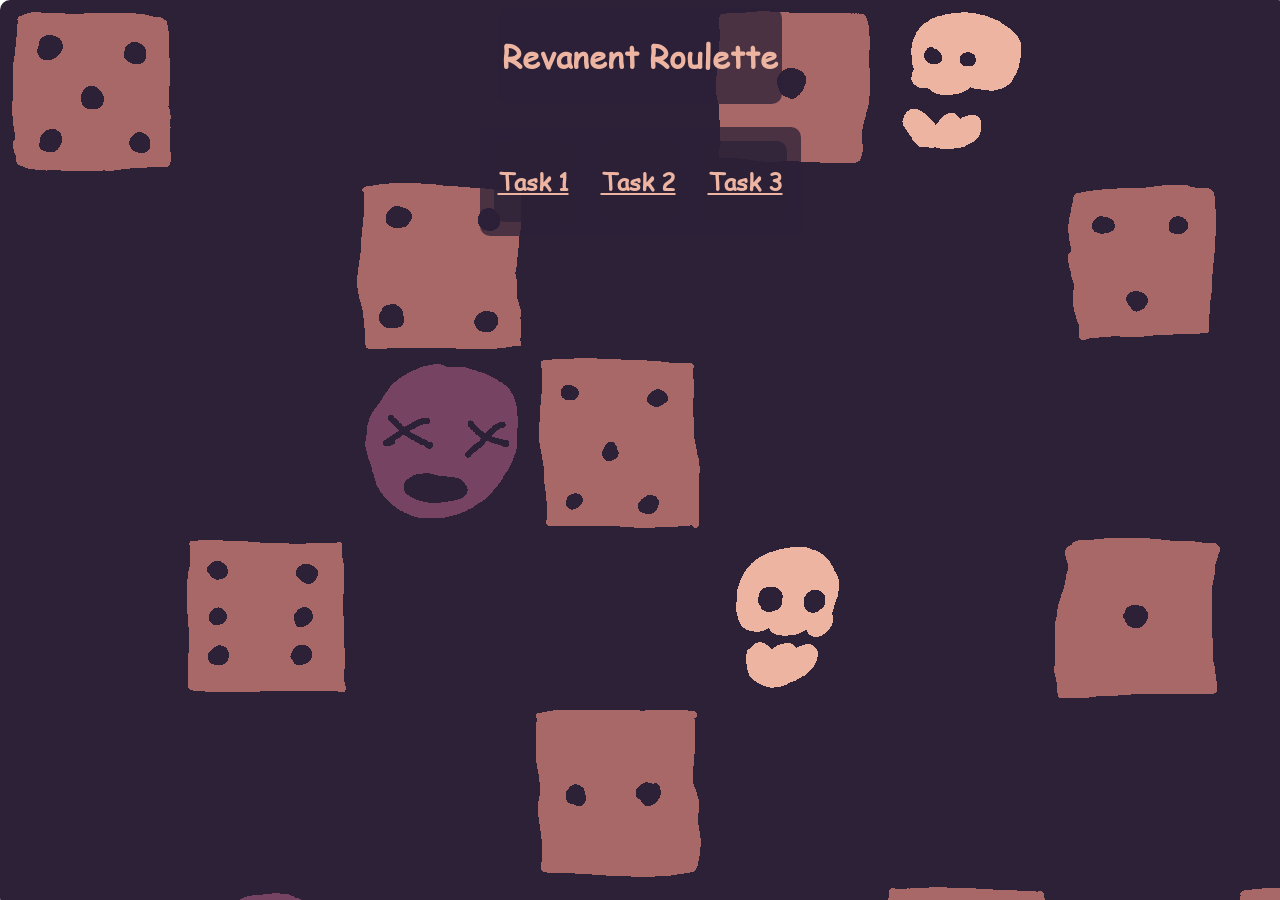
==== index.html @ b3f4e387 "made text box darker" ====
<!DOCTYPE html>
<html lang="en">
<head>
  <style type="text/css">BODY {overflow-x: hidden;}</style>
    <meta charset="UTF-8">
    <meta name="viewport" content="width=device-width, initial-scale=1.0">
    <title>Website</title>
    <link href="./reference/style.css" rel="stylesheet" type="text/css" media="all">
</head>
<body>
    <div class="bg"></div>
    <div class="tilt"><h1>Revanent Roulette</h1></div>
    <br>

      <div class="container" style="display: flex; gap: 4px; align-items: flex-start;">
        <div class="span"> <a href="task1.html" ><h2>Task 1</h2></a> </div>
        <div class="span"> <a href="WIP.html" ><h2>Task 2</h2></a> </div>
        <div class="span"> <a href="WIP.html" ><h2>Task 3</h2></a> </div>
      </div>

</body>
</html>
---- reference/style.css ----
@font-face {
    font-family: 'ComicSansMS';
    src: url('ComicSansMS.ttf') format('truetype');
    font-weight: normal;
    font-style: normal;
}

body {
    font-family: 'ComicSansMS', 'ComicSansMS', cursive, sans-serif;
    color: #edb4a1;
    text-align: center;
    border-radius: 8px;
}

a,
a:visited,
a:hover,
a:active {
    color: inherit;
}

div {
    background-color: #2c2137be;
    width: fit-content;
    height: fit-content;
    margin: auto;
    border: 4px solid transparent;
    border-radius: 10px
}

.nav-container {
    background-color: #2c2137be;
    display: flex;
    flex-wrap: wrap;
    justify-content: center;
}

@media (max-width: 600px) {
  .container {
    display: flex;
    flex-direction: row;
    flex-wrap: wrap;
    justify-content: center;
  }
  .container div {
    margin: 4px 8px;
  }

  .container h2 {
    font-size: 1em;
  }
}

@media (min-width: 900px) {
  .posey-img {
    width: 400px;
  }
}

.content-block {
  max-width: 300px;
  margin: 0 auto;
}

@media (min-width: 900px) {
  .content-block {
    max-width: 700px;
  }
}

.container {
    margin: 10px;
    width: fit-content;
    height: fit-content;
    margin: auto;
    border: 4px solid transparent;
    border-radius: 10px
}

.container div {
  margin: 10px;
  display: flex;
  flex-direction: row;
  flex-wrap: wrap;
  justify-content: center;
  gap: 10px;
}

                .bg {
            position: fixed;
            top: 0;
            left: 0;
            width: 100%;
            height: 100%;
            z-index: -1;
            background-image: url('bg.png');
            background-size: 1920px 1080px;
            background-repeat: repeat-x: repeat-y;
            background-position: 0 0;
            animation: scrollRight 16s linear infinite;
        }

        @keyframes scrollRight {
            0% { 
                background-position: 0 0; 
            }
            100% { 
                background-position: 1920px 0; 
            }
        }

        .content {
            position: relative;
            z-index: 1;
            color: #2c213744;
            padding: 20px;
        }

.img-sliderighthover {
	-webkit-transition: .5s ease-in-out;
	transition: .5s ease-in-out;
}
  
.img-sliderighthover:hover {
  	margin-left: 30px
}

.img-hearthover {
  transition: all 0.5s;
display: inline-block;
transition: 1s ease;
-webkit-mask-image: url(https://dl.dropbox.com/s/2kih8ox9q2czjeg/pngfind.com-kawaii-transparent-png-621355.png);
-webkit-mask-size: 220%;
-webkit-mask-repeat: no-repeat;
-webkit-mask-position: center;
}

.img-hearthover:hover{
  transition: all 0.5s;
-webkit-mask-image: url(https://dl.dropbox.com/s/2kih8ox9q2czjeg/pngfind.com-kawaii-transparent-png-621355.png);
-webkit-mask-size: 100%;
-webkit-mask-repeat: no-repeat;
-webkit-mask-position: center;
}

.img-starhover {
 transform:rotate(0deg);
transition:0.3s;
}

.img-starhover:hover{
  -webkit-mask-size: 100%;
  transform:rotate(-15deg);
  transition:0.3s;
  max-width: 300px;
}

.scroll-container {
  background-color: transparent;
  overflow-x: auto;
  overflow-y: hidden;
  white-space: nowrap;
  max-width: 300px;
}

@media (min-width: 900px) {
  .scroll-container {
    max-width: 600px;
  }
}

.scroll-container img {
    display: inline-block;
    max-height: 300px;
    width: auto;
    vertical-align: top;
}

@keyframes shake {
  0%   { transform: translate(0, 0); }
  20%  { transform: translate(0, 10px); }
  40%  { transform: translate(0, 0px); }
  60%  { transform: translate(0, 10px); }
  80%  { transform: translate(0, 0); }
  100% { transform: translate(0, 10px); }
}

.shake {
  animation: shake 0.4s ease !important;
}

#container {
    display: flex;
    flex-direction: row;
    flex-wrap: wrap;
    justify-content: center;
    gap: 10px;
}

@media (max-width: 600px) {
  #container {
    flex-direction: column;
    align-items: center;
  }
}
  .container .item {
    padding: 20px;
    border-radius: 6px;
    display: flex;
    flex-direction: column;
    align-items: center;
  }

.img-shakehover:hover {
animation: shake 0.5s; 
animation-iteration-count: infinite; 
-webkit-transition: .5s ease-in; 
} 
 
@keyframes shake {
0% { transform: translate(1px, 1px) rotate(0deg); }
10% { transform: translate(-1px, -2px) rotate(-1deg); }
20% { transform: translate(-3px, 0px) rotate(1deg); }
30% { transform: translate(3px, 2px) rotate(0deg); }
40% { transform: translate(1px, -1px) rotate(1deg); }
50% { transform: translate(-1px, 2px) rotate(-1deg); }
60% { transform: translate(-3px, 1px) rotate(0deg); }
70% { transform: translate(3px, 1px) rotate(-1deg); }
80% { transform: translate(-1px, -1px) rotate(1deg); }
90% { transform: translate(1px, 2px) rotate(0deg); }
100% { transform: translate(1px, -2px) rotate(-1deg); }
} 
 
.img-saturatedhover {
  filter: saturate(100%);
transition: .25s ease-out;
}
  
.img-saturatedhover:hover {
  filter: saturate(200%);
transition: .25s ease-in;
}

.img-infinitebouncehover {
  -webkit-animation-duration: 1s;
  animation-duration: 1s;
  -webkit-animation-fill-mode: both;
  animation-fill-mode: both;
  -webkit-animation-timing-function: ease-in-out;
  animation-timing-function: ease-in-out;
  -webkit-animation-iteration-count: infinite;
  animation-iteration-count: infinite;
}

.img-infinitebouncehover:hover {
  -webkit-animation-name: bounces;
  animation-name: bounces;
}

@-webkit-keyframes bounces {
  0%, 100%, 20%, 50%, 80% {
    -webkit-transform: translateY(0);
    transform: translateY(0);
  }
  40% {
    -webkit-transform: translateY(-30px);
    transform: translateY(-30px);
  }
  60% {
    -webkit-transform: translateY(-15px);
    transform: translateY(-15px);
  }
}

@keyframes bounces {
  0%, 100%, 20%, 50%, 80% {
    -webkit-transform: translateY(0);
    transform: translateY(0);
  }
  40% {
    -webkit-transform: translateY(-30px);
    transform: translateY(-30px);
  }
  60% {
    -webkit-transform: translateY(-15px);
    transform: translateY(-15px);
  }
}

.img-flip:hover {
  transform: scaleX(-1);
}

.container div.text,
.container div.text1,
.container div.text2,
.container div.text3 {
  flex-direction: column;
  align-items: center;
}

.text h2, .text1 h2, .text2 h2, .text3 h2 { margin: 4px 0 0; }

.text::before {
transform: scaleX(0);
transform-origin: bottom right;
}

.text:hover::before {
transform: scaleX(1);
transform-origin: bottom left;
}

.text::before {

content: " ";
display: block;
position: absolute;
top: 0; right: 0; bottom: 0; left: 0;
inset: 0 0 0 0;
background: #c55de3;
z-index: -1;
transition: transform .5s ease;
}

.text {
position: relative;
}

#tilt {
  text-align: center;
  animation: tilt 1s infinite alternate;
}

@keyframes tilt {
  from { transform: rotate(5deg); }
  to { transform: rotate(-5deg); }
}

 .span{ 
   box-shadow: inset 0 0 0 0 #edb4a1; 
   -webkit-transition: all ease 0.5s; 
   -moz-transition: all ease 0.5s; transition: all ease 0.5s;
  }
  
.span:hover { 
    box-shadow: inset 0 50px 0 0 #2c2137; 
    color:#a96868;
  }
.tilt {
  text-align: center;
  animation: tilt 1s infinite alternate;
}

@keyframes tilt {
  from { transform: rotate(5deg); }
  to { transform: rotate(-5deg); }
}

.bounc { 
position: relative;
top: 0;
animation: bounc 0.3s ease infinite alternate;
}

@keyframes bounc {
100% {
top: -.50rem;
}
}
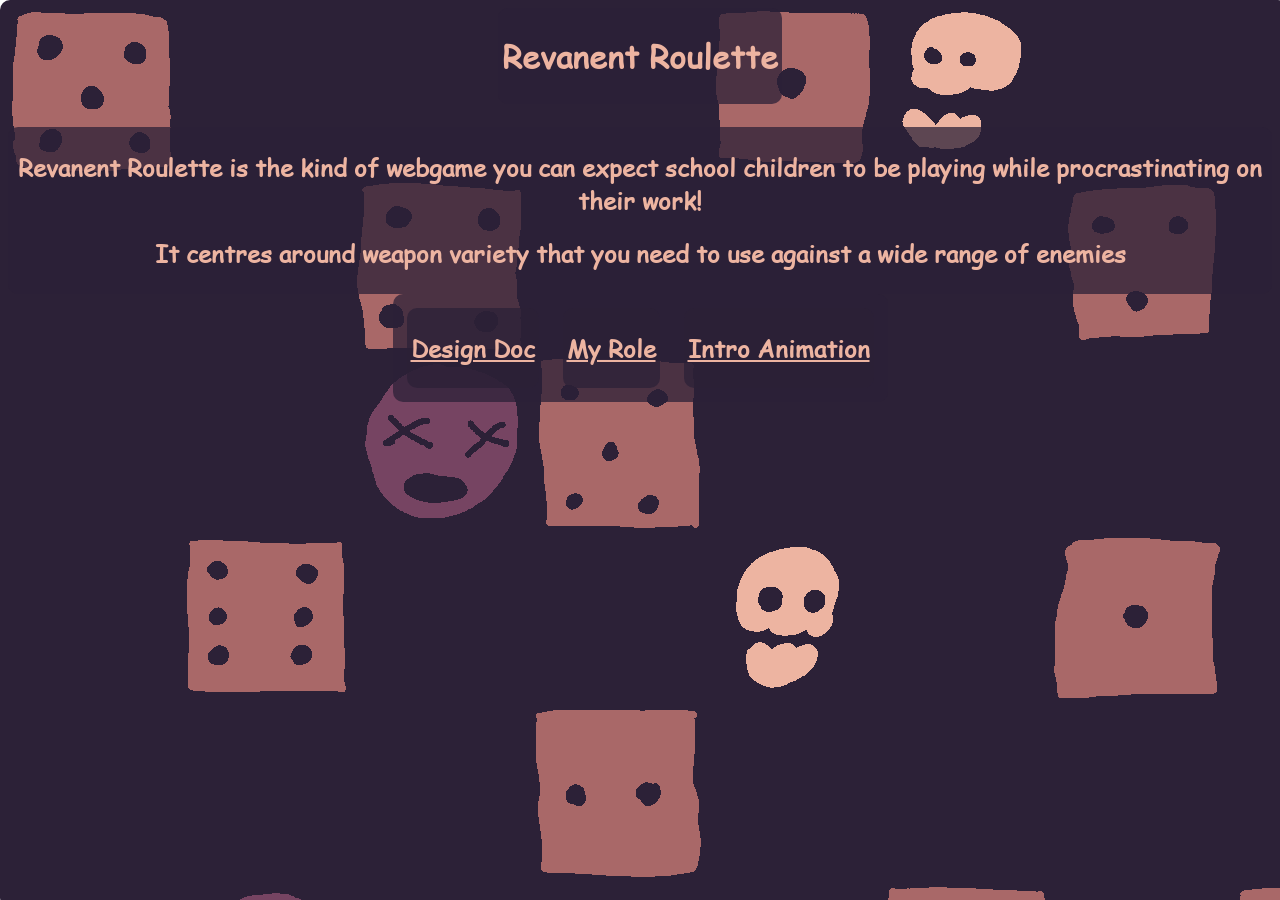
==== commit 2f32a1ec: "3 pages added" ====
--- a/index.html
+++ b/index.html
@@ -12,10 +12,13 @@
     <div class="tilt"><h1>Revanent Roulette</h1></div>
     <br>
 
+    <div><h2>Revanent Roulette is the kind of webgame you can expect school children to be playing while procrastinating on their work!</h2>
+    <h2>It centres around weapon variety that you need to use against a wide range of enemies</h2></div>
+
       <div class="container" style="display: flex; gap: 4px; align-items: flex-start;">
-        <div class="span"> <a href="task1.html" ><h2>Task 1</h2></a> </div>
-        <div class="span"> <a href="WIP.html" ><h2>Task 2</h2></a> </div>
-        <div class="span"> <a href="WIP.html" ><h2>Task 3</h2></a> </div>
+        <div class="span"> <a href="https://docs.google.com/document/d/1i05LZ6_iq0qqceXg2ZMIUScMhoUi9beCXJcJxLMRR4E/edit?usp=sharing" target="_blank"><h2>Design Doc</h2></a> </div>
+        <div class="span"> <a href="task1.html" ><h2>My Role</h2></a> </div>
+        <div class="span"> <a href="intro.html" ><h2>Intro Animation</h2></a> </div>
       </div>
 
 </body>
--- a/reference/style.css
+++ b/reference/style.css
@@ -367,4 +367,10 @@
 100% {
 top: -.50rem;
 }
+}
+.media-stack {
+  display: flex;
+  flex-direction: column;
+  align-items: center;
+  background-color: transparent;
 }
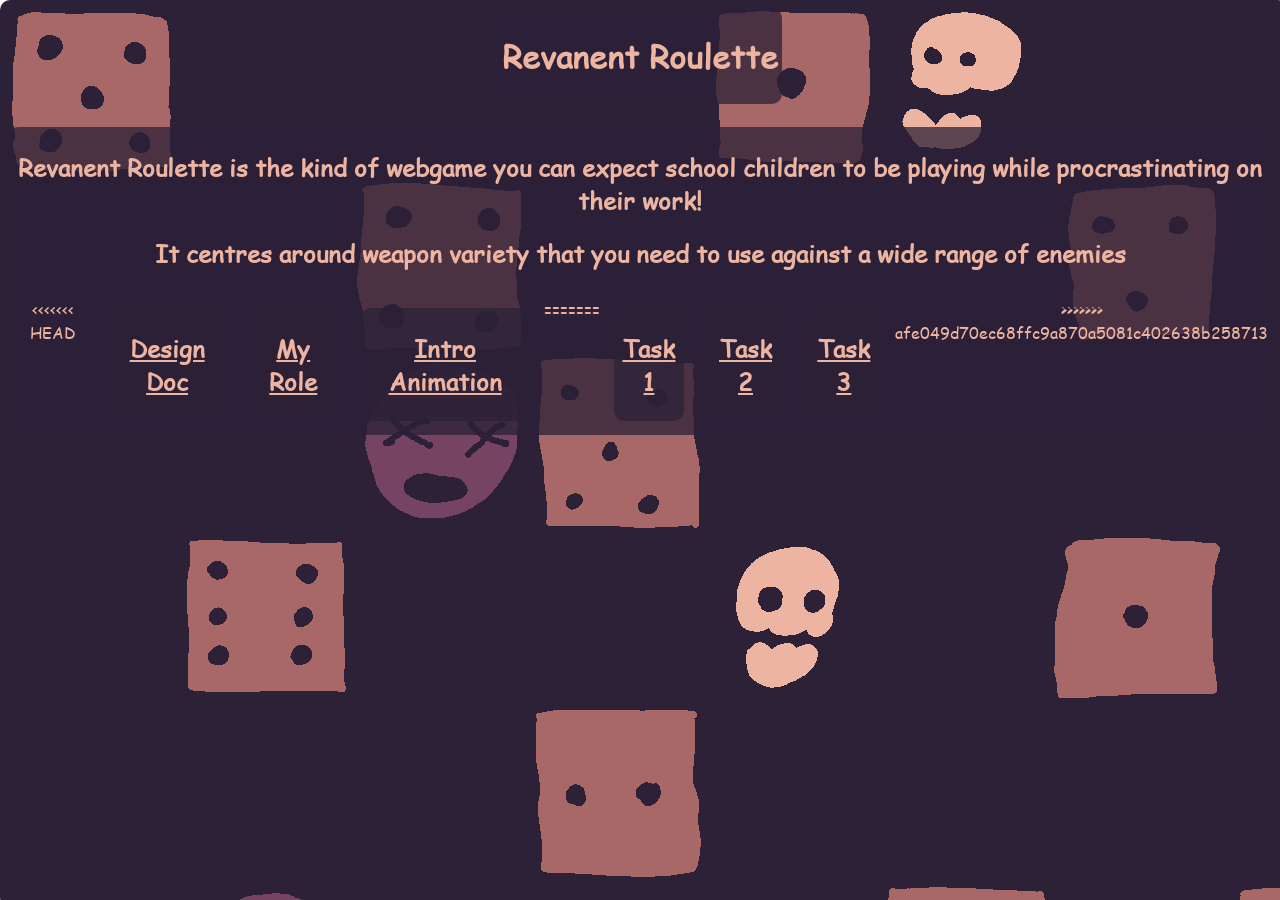
==== commit 7a56a46a: "please" ====
--- a/index.html
+++ b/index.html
@@ -16,9 +16,15 @@
     <h2>It centres around weapon variety that you need to use against a wide range of enemies</h2></div>
 
       <div class="container" style="display: flex; gap: 4px; align-items: flex-start;">
+<<<<<<< HEAD
         <div class="span"> <a href="https://docs.google.com/document/d/1i05LZ6_iq0qqceXg2ZMIUScMhoUi9beCXJcJxLMRR4E/edit?usp=sharing" target="_blank"><h2>Design Doc</h2></a> </div>
         <div class="span"> <a href="task1.html" ><h2>My Role</h2></a> </div>
         <div class="span"> <a href="intro.html" ><h2>Intro Animation</h2></a> </div>
+=======
+        <div class="span"> <a href="task1.html" ><h2>Task 1</h2></a> </div>
+        <div class="span"> <a href="WIP.html" ><h2>Task 2</h2></a> </div>
+        <div class="span"> <a href="WIP.html" ><h2>Task 3</h2></a> </div>
+>>>>>>> afe049d70ec68ffc9a870a5081c402638b258713
       </div>
 
 </body>
--- a/reference/style.css
+++ b/reference/style.css
@@ -367,10 +367,13 @@
 100% {
 top: -.50rem;
 }
+<<<<<<< HEAD
 }
 .media-stack {
   display: flex;
   flex-direction: column;
   align-items: center;
   background-color: transparent;
+=======
+>>>>>>> afe049d70ec68ffc9a870a5081c402638b258713
 }
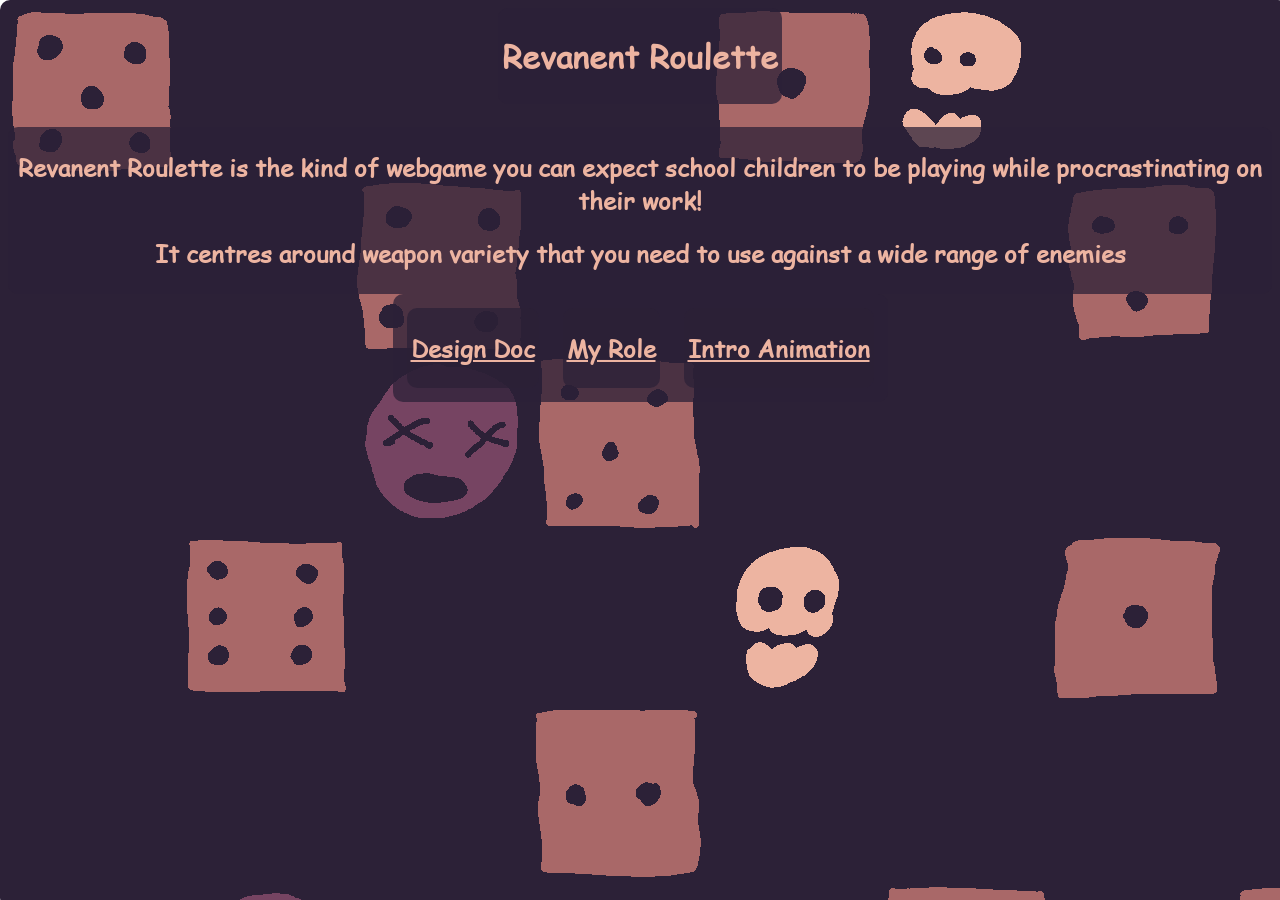
==== commit 5a838405: "please" ====
--- a/index.html
+++ b/index.html
@@ -16,15 +16,9 @@
     <h2>It centres around weapon variety that you need to use against a wide range of enemies</h2></div>
 
       <div class="container" style="display: flex; gap: 4px; align-items: flex-start;">
-<<<<<<< HEAD
         <div class="span"> <a href="https://docs.google.com/document/d/1i05LZ6_iq0qqceXg2ZMIUScMhoUi9beCXJcJxLMRR4E/edit?usp=sharing" target="_blank"><h2>Design Doc</h2></a> </div>
         <div class="span"> <a href="task1.html" ><h2>My Role</h2></a> </div>
         <div class="span"> <a href="intro.html" ><h2>Intro Animation</h2></a> </div>
-=======
-        <div class="span"> <a href="task1.html" ><h2>Task 1</h2></a> </div>
-        <div class="span"> <a href="WIP.html" ><h2>Task 2</h2></a> </div>
-        <div class="span"> <a href="WIP.html" ><h2>Task 3</h2></a> </div>
->>>>>>> afe049d70ec68ffc9a870a5081c402638b258713
       </div>
 
 </body>
--- a/reference/style.css
+++ b/reference/style.css
@@ -367,13 +367,10 @@
 100% {
 top: -.50rem;
 }
-<<<<<<< HEAD
 }
 .media-stack {
   display: flex;
   flex-direction: column;
   align-items: center;
   background-color: transparent;
-=======
->>>>>>> afe049d70ec68ffc9a870a5081c402638b258713
 }
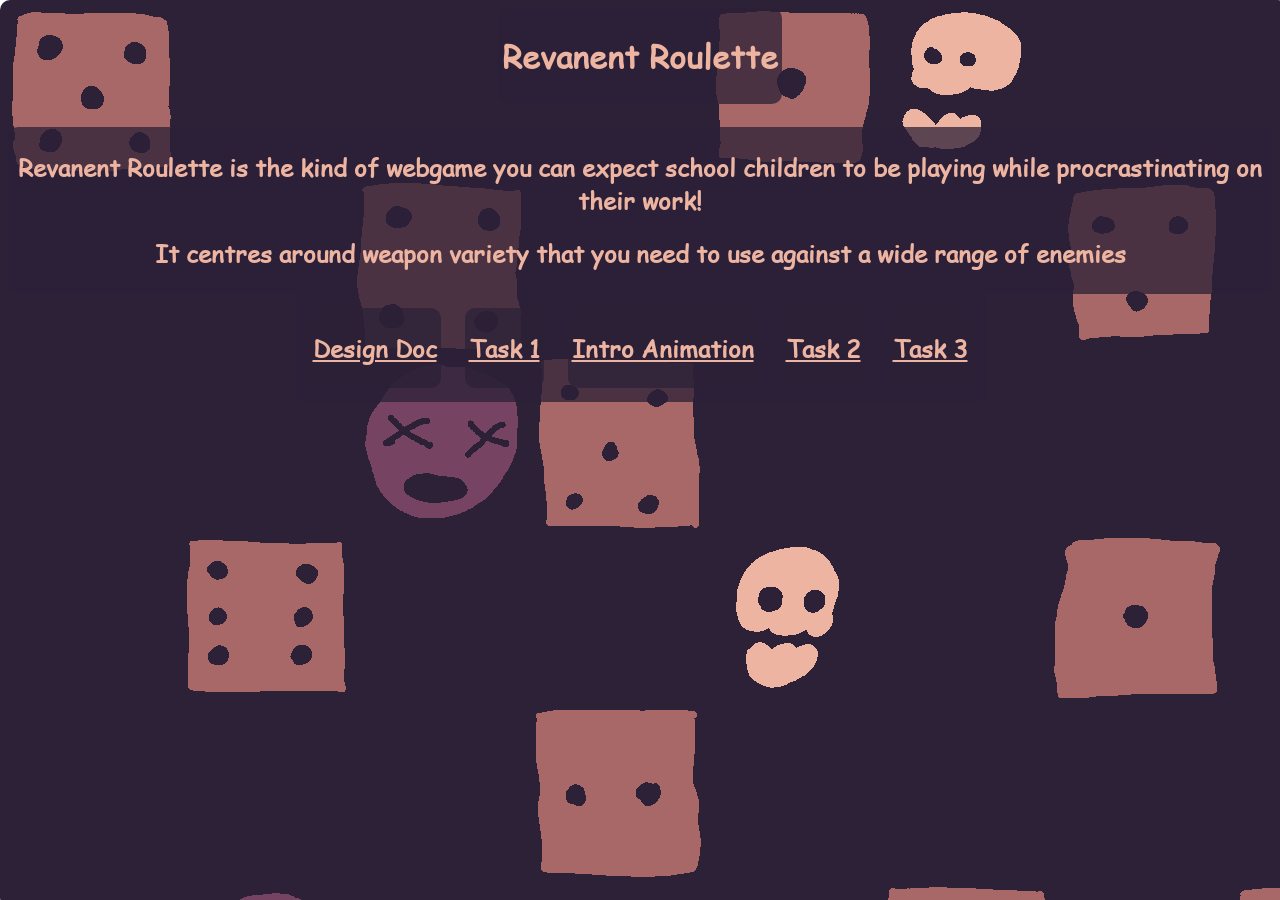
==== commit 64f32a9e: "task 3 doc button" ====
--- a/index.html
+++ b/index.html
@@ -17,8 +17,10 @@
 
       <div class="container" style="display: flex; gap: 4px; align-items: flex-start;">
         <div class="span"> <a href="https://docs.google.com/document/d/1i05LZ6_iq0qqceXg2ZMIUScMhoUi9beCXJcJxLMRR4E/edit?usp=sharing" target="_blank"><h2>Design Doc</h2></a> </div>
-        <div class="span"> <a href="task1.html" ><h2>My Role</h2></a> </div>
+        <div class="span"> <a href="task1.html" ><h2>Task 1</h2></a> </div>
         <div class="span"> <a href="intro.html" ><h2>Intro Animation</h2></a> </div>
+        <div class="span"> <a href="task2.html" ><h2>Task 2</h2></a> </div>
+        <div class="span"> <a href="https://docs.google.com/document/d/15y0MS5LcEENQ6ZeCNevjPzsUtiJtOElLWssnUKHwCOA" target="_blank"><h2>Task 3</h2></a> </div>
       </div>
 
 </body>
--- a/reference/style.css
+++ b/reference/style.css
@@ -171,8 +171,7 @@
 
 .scroll-container img {
     display: inline-block;
-    max-height: 300px;
-    width: auto;
+    max-height: 400px;
     vertical-align: top;
 }
 
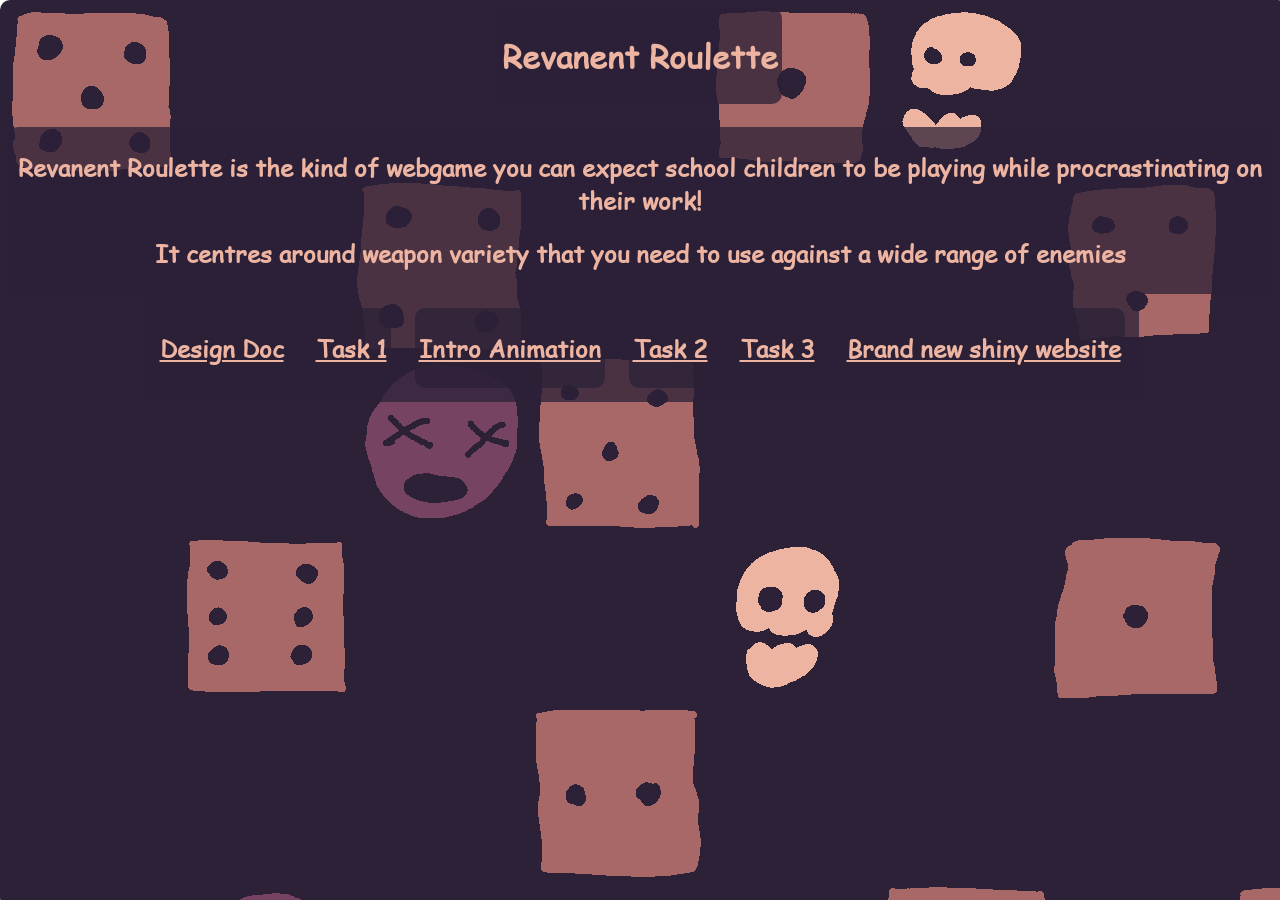
==== commit e1078ae1: "new website button" ====
--- a/index.html
+++ b/index.html
@@ -21,6 +21,7 @@
         <div class="span"> <a href="intro.html" ><h2>Intro Animation</h2></a> </div>
         <div class="span"> <a href="task2.html" ><h2>Task 2</h2></a> </div>
         <div class="span"> <a href="https://docs.google.com/document/d/15y0MS5LcEENQ6ZeCNevjPzsUtiJtOElLWssnUKHwCOA" target="_blank"><h2>Task 3</h2></a> </div>
+        <div class="span"> <a href="https://docs.google.com/document/d/15y0MS5LcEENQ6ZeCNevjPzsUtiJtOElLWssnUKHwCOA" target="_blank"><h2>Brand new shiny website</h2></a> </div>
       </div>
 
 </body>
